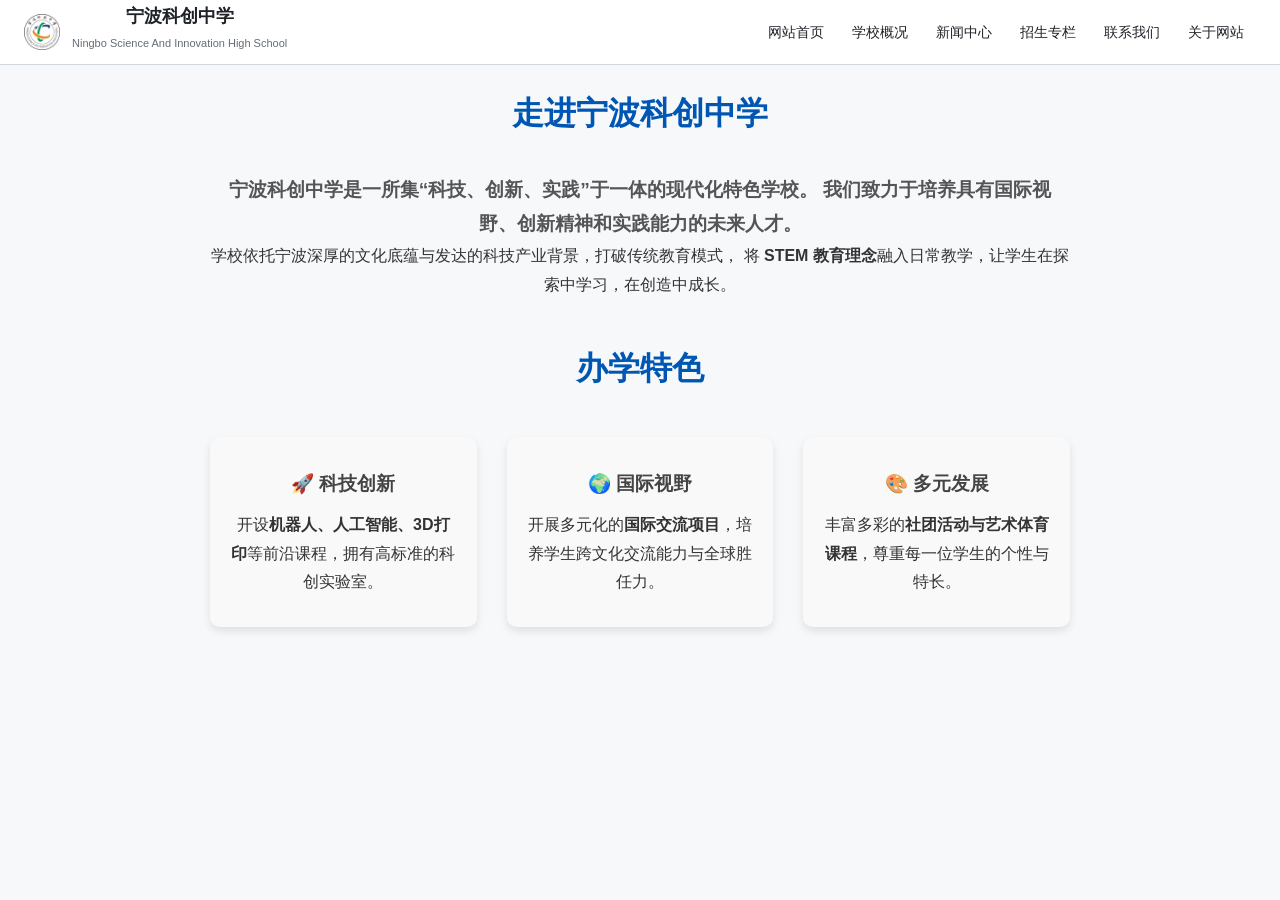
==== about.html @ 24e6c83d "First upload" ====
<!DOCTYPE html>
<html lang="zh-CN">
    <head>
    <meta charset="UTF-8">
    <meta name="viewport" content="width=device-width, initial-scale=1.0, user-scalable=yes">
    <title>宁波科创中学</title>
        <link rel="stylesheet" href="assets/css/style.css">
    </head>
    <body>

    <div class="navbar">
        <div class="nav-container">
            <!-- 左侧标题 -->
            <div class="logo-area">
                <img src="assets/images/icon.png" alt="校徽">
                <div class="logo-text">
                    <h1>宁波科创中学</h1>
                    <h3>Ningbo Science And Innovation High School</h3>
                </div>
            </div>

            <!-- 汉堡菜单 -->
            <button class="hamburger" id="hamburgerBtn" aria-label="菜单">
                <span></span>
                <span></span>
                <span></span>
            </button>

            <!-- 导航菜单 -->
            <ul class="nav-menu" id="navMenu">
                <li><a href="#">网站首页</a></li>
                <li><a href="#">学校概况</a></li>
                <li><a href="#">新闻中心</a></li>
                <li><a href="#">招生专栏</a></li>
                <li><a href="#">联系我们</a></li>
                <li><a href="#">关于网站</a></li>
            </ul>
        </div>
    </div>
    <!-- 主要内容区域 -->
    <main>
            <link rel="stylesheet" href="assets/css/style_about.css">
        <!-- 第一部分：学校概况 -->
        <section id="about" class="school-intro">
            <div class="container">
                <h2>走进宁波科创中学</h2>
                <p class="lead-text">
                    宁波科创中学是一所集“科技、创新、实践”于一体的现代化特色学校。
                    我们致力于培养具有<strong>国际视野</strong>、<strong>创新精神</strong>和<strong>实践能力</strong>的未来人才。
                </p>
                <p>
                    学校依托宁波深厚的文化底蕴与发达的科技产业背景，打破传统教育模式，
                    将 <strong>STEM 教育理念</strong>融入日常教学，让学生在探索中学习，在创造中成长。
                </p>
            </div>
        </section>

        <!-- 第二部分：办学特色 -->
        <section id="features" class="school-features">
            <div class="container">
                <h2>办学特色</h2>
                <div class="feature-grid">
                    <!-- 特色 1 -->
                    <div class="feature-item">
                        <h3>🚀 科技创新</h3>
                        <p>开设<strong>机器人、人工智能、3D打印</strong>等前沿课程，拥有高标准的科创实验室。</p>
                    </div>
                    <!-- 特色 2 -->
                    <div class="feature-item">
                        <h3>🌍 国际视野</h3>
                        <p>开展多元化的<strong>国际交流项目</strong>，培养学生跨文化交流能力与全球胜任力。</p>
                    </div>
                    <!-- 特色 3 -->
                    <div class="feature-item">
                        <h3>🎨 多元发展</h3>
                        <p>丰富多彩的<strong>社团活动与艺术体育课程</strong>，尊重每一位学生的个性与特长。</p>
                    </div>
                </div>
            </div>
        </section>
    </main>
    <script src="assets/js/main.js"></script>
    </body>
</html>
---- assets/css/style.css ----
/* 样式文件 */
* {
    margin: 0;
    padding: 0;
    box-sizing: border-box;
}

body {
    font-family:
        -apple-system, BlinkMacSystemFont, "Segoe UI", Helvetica, Arial,
        sans-serif;
    background-color: #f6f8fa;
    min-height: 100vh;
    display: flex;
    flex-direction: column;
}

/* ========== 导航栏 ========== */
.navbar {
    background-color: #ffffff;
    border-bottom: 1px solid #d0d7de;
    position: sticky;
    top: 0;
    z-index: 100;
}

.nav-container {
    max-width: 1280px;
    margin: 0 auto;
    padding: 0 24px;
    display: flex;
    align-items: center;
    justify-content: space-between;
    min-height: 60px;
    position: relative;
}

/* 左侧 logo + 标题 */
.logo-area {
    display: flex;
    align-items: center;
    gap: 12px;
}

.logo-area img {
    width: 36px;
    height: auto;
}

.logo-text h1 {
    font-size: 18px;
    font-weight: 600;
    color: #1f2328;
}

.logo-text h3 {
    font-size: 11px;
    color: #656d76;
    font-weight: normal;
    margin-top: 2px;
}

/* 导航菜单 (桌面端) */
.nav-menu {
    list-style: none;
    display: flex;
    gap: 4px;
    align-items: center;
    transition: all 0.3s ease;
}

.nav-menu li a {
    display: block;
    padding: 8px 12px;
    color: #1f2328;
    text-decoration: none;
    font-weight: 500;
    font-size: 14px;
    border-radius: 6px;
    transition: all 0.2s;
}

.nav-menu li a:hover {
    background-color: #f0f2f5;
    color: #0969da;
}

/* 优化导航菜单的动画，使其更加丝滑 */
.nav-menu {
    transition:
        transform 0.35s cubic-bezier(0.4, 0, 0.2, 1),
        opacity 0.3s ease;
}

/* 汉堡菜单按钮 */
.hamburger {
    display: none;
    flex-direction: column;
    justify-content: space-between;
    width: 28px;
    height: 22px;
    background: transparent;
    border: none;
    cursor: pointer;
    padding: 0;
    z-index: 20;
    position: relative;
    top: 0;
}

.hamburger span {
    width: 100%;
    height: 2.5px;
    background-color: #1f2328;
    border-radius: 4px;
    transition: all 0.25s cubic-bezier(0.4, 0, 0.2, 1);
}

.hamburger.active span:nth-child(1) {
    transform: translateY(9.5px) rotate(45deg);
}

.hamburger.active span:nth-child(2) {
    opacity: 0;
}

.hamburger.active span:nth-child(3) {
    transform: translateY(-9.5px) rotate(-45deg);
}

/* ========== 移动端样式 (≤768px) ========== */
@media (max-width: 768px) {
    .nav-container {
        padding: 0 16px;
    }

    .logo-area img {
        width: 32px;
    }

    .logo-text h1 {
        font-size: 16px;
    }

    .logo-text h3 {
        font-size: 10px;
    }

    /* 显示汉堡按钮 */
    .hamburger {
        display: flex;
    }

    /* 导航菜单折叠状态 */
    .nav-menu {
        position: absolute;
        top: 100%;
        left: 0;
        right: 0;
        background-color: #ffffff;
        flex-direction: column;
        align-items: stretch;
        gap: 0;
        padding: 16px 20px 24px;
        border-top: 1px solid #d0d7de;
        box-shadow: 0 8px 16px rgba(0, 0, 0, 0.05);
        transform: translateY(-120%);
        opacity: 0;
        visibility: hidden;
        transition:
            transform 0.25s ease-in-out,
            opacity 0.2s ease;
        z-index: 99;
    }

    /* 菜单展开状态 */
    .nav-menu.open {
        transform: translateY(0);
        opacity: 1;
        visibility: visible;
    }

    .nav-menu li {
        width: 100%;
        text-align: center;
        border-bottom: 1px solid #f0f2f5;
    }

    .nav-menu li:last-child {
        border-bottom: none;
    }

    .nav-menu li a {
        padding: 14px 12px;
        font-size: 16px;
    }
}

.footer {
    margin-top: auto;
    background-color: #ffffff;
    border-top: 1px solid #d0d7de;
    padding: 2rem 24px;
}

.footer-container {
    max-width: 1280px;
    margin: 0 auto;
    display: flex;
    justify-content: space-between;
    align-items: center;
    flex-wrap: wrap;
    gap: 1rem;
}

.footer-info {
    color: #656d76;
    font-size: 0.85rem;
}

.footer-links {
    display: flex;
    gap: 1.5rem;
    flex-wrap: wrap;
}

.footer-links a {
    color: #656d76;
    text-decoration: none;
    font-size: 0.85rem;
    transition: color 0.2s;
}

.footer-links a:hover {
    color: #0969da;
}

@media (max-width: 768px) {
    .footer-container {
        flex-direction: column;
        text-align: center;
        gap: 0.8rem;
    }

    .footer-links {
        justify-content: center;
    }
}
---- assets/css/style_about.css ----
/* 全局设置：确保文字默认居中 */
body {
    font-family: "Microsoft YaHei", sans-serif;
    line-height: 1.8; /* 增加行高，让居中看起来不拥挤 */
    color: #333;
    margin: 0;
    padding: 0;
    text-align: center; /* 【关键】强制所有文字居中 */
}

/* 容器：控制内容宽度，并让容器本身在页面居中 */
.container {
    width: 80%;           /* 宽度设为 80%，不要太宽 */
    max-width: 900px;     /* 最大不超过 900px */
    margin: 0 auto;       /* 【关键】左右外边距自动，实现容器水平居中 */
    padding: 20px;
    text-align: center;   /* 确保内部文字居中 */
}

/* 标题样式 */
h2 {
    color: #0056b3;       /* 科技蓝 */
    font-size: 2rem;
    margin-bottom: 30px;  /* 标题下方留白 */
    text-align: center;   /* 标题强制居中 */
}

h3 {
    color: #444;
    margin-bottom: 10px;
}

/* 引导文字（首段） */
.lead-text {
    font-size: 1.2rem;
    font-weight: bold;
    color: #555;
}

/* 特色板块：网格布局 */
.feature-grid {
    display: flex;              /* 开启弹性布局 */
    justify-content: center;    /* 【关键】让子元素（三个卡片）在中间对齐 */
    flex-wrap: wrap;            /* 允许换行，适配手机 */
    gap: 30px;                  /* 卡片之间的间距 */
    margin-top: 40px;
}

/* 单个特色卡片 */
.feature-item {
    flex: 1 1 250px;    /* 弹性伸缩，最小宽度 250px */
    background: #f9f9f9;
    padding: 30px 20px; /* 上下30px，左右20px */
    border-radius: 10px;/* 圆角 */
    box-shadow: 0 4px 8px rgba(0,0,0,0.1); /* 阴影 */
    text-align: center; /* 卡片内文字居中 */
}
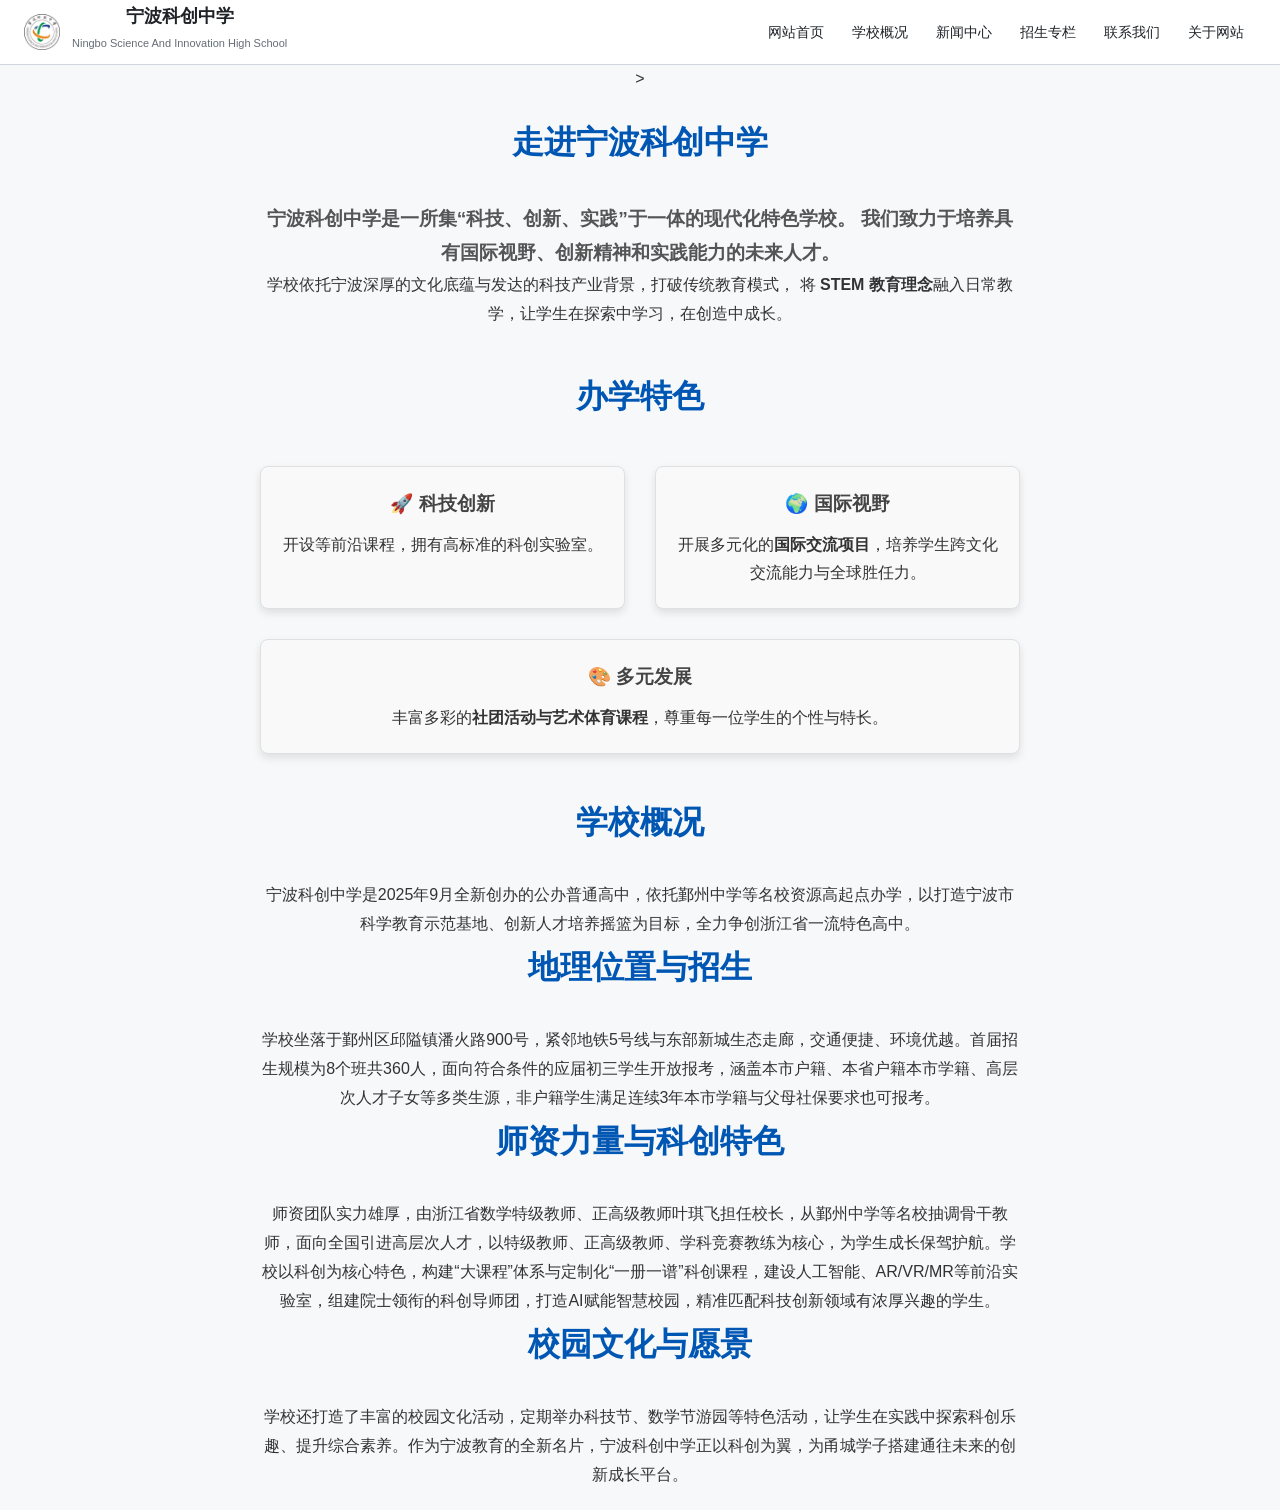
==== commit 5b81ef85: "update" ====
--- a/about.html
+++ b/about.html
@@ -28,20 +28,21 @@
 
             <!-- 导航菜单 -->
             <ul class="nav-menu" id="navMenu">
-                <li><a href="#">网站首页</a></li>
-                <li><a href="#">学校概况</a></li>
-                <li><a href="#">新闻中心</a></li>
-                <li><a href="#">招生专栏</a></li>
-                <li><a href="#">联系我们</a></li>
-                <li><a href="#">关于网站</a></li>
+                <li><a href="index.html">网站首页</a></li>
+                <li><a href="about.html">学校概况</a></li>
+                <li><a href="news.html">新闻中心</a></li>
+                <li><a href="admissions.html">招生专栏</a></li>
+                <li><a href="contact.html">联系我们</a></li>
+                <li><a href="about-site.html">关于网站</a></li>
             </ul>
         </div>
-    </div>
+    </div>>
     <!-- 主要内容区域 -->
     <main>
-            <link rel="stylesheet" href="assets/css/style_about.css">
+            <link rel="stylesheet" href="assets/css/style.css">
         <!-- 第一部分：学校概况 -->
         <section id="about" class="school-intro">
+            
             <div class="container">
                 <h2>走进宁波科创中学</h2>
                 <p class="lead-text">
@@ -52,33 +53,46 @@
                     学校依托宁波深厚的文化底蕴与发达的科技产业背景，打破传统教育模式，
                     将 <strong>STEM 教育理念</strong>融入日常教学，让学生在探索中学习，在创造中成长。
                 </p>
+                
             </div>
         </section>
 
         <!-- 第二部分：办学特色 -->
-        <section id="features" class="school-features">
+        <section id="features" class="school-features" >
             <div class="container">
                 <h2>办学特色</h2>
                 <div class="feature-grid">
                     <!-- 特色 1 -->
-                    <div class="feature-item">
+                    <div class="feature-item" data-type="teach">
                         <h3>🚀 科技创新</h3>
-                        <p>开设<strong>机器人、人工智能、3D打印</strong>等前沿课程，拥有高标准的科创实验室。</p>
+                        <p>开设<strong></strong>等前沿课程，拥有高标准的科创实验室。</p>
                     </div>
                     <!-- 特色 2 -->
-                    <div class="feature-item">
+                    <div class="feature-item" data-type="gobal">
                         <h3>🌍 国际视野</h3>
                         <p>开展多元化的<strong>国际交流项目</strong>，培养学生跨文化交流能力与全球胜任力。</p>
                     </div>
                     <!-- 特色 3 -->
-                    <div class="feature-item">
+                    <div class="feature-item" data-type="develop">
                         <h3>🎨 多元发展</h3>
                         <p>丰富多彩的<strong>社团活动与艺术体育课程</strong>，尊重每一位学生的个性与特长。</p>
                     </div>
                 </div>
             </div>
         </section>
-    </main>
+        <div class="container">
+                <h2>学校概况</h2>
+    <p>宁波科创中学是2025年9月全新创办的公办普通高中，依托鄞州中学等名校资源高起点办学，以打造宁波市科学教育示范基地、创新人才培养摇篮为目标，全力争创浙江省一流特色高中。</p>
+
+    <h2>地理位置与招生</h2>
+    <p>学校坐落于鄞州区邱隘镇潘火路900号，紧邻地铁5号线与东部新城生态走廊，交通便捷、环境优越。首届招生规模为8个班共360人，面向符合条件的应届初三学生开放报考，涵盖本市户籍、本省户籍本市学籍、高层次人才子女等多类生源，非户籍学生满足连续3年本市学籍与父母社保要求也可报考。</p>
+
+    <h2>师资力量与科创特色</h2>
+    <p>师资团队实力雄厚，由浙江省数学特级教师、正高级教师叶琪飞担任校长，从鄞州中学等名校抽调骨干教师，面向全国引进高层次人才，以特级教师、正高级教师、学科竞赛教练为核心，为学生成长保驾护航。学校以科创为核心特色，构建“大课程”体系与定制化“一册一谱”科创课程，建设人工智能、AR/VR/MR等前沿实验室，组建院士领衔的科创导师团，打造AI赋能智慧校园，精准匹配科技创新领域有浓厚兴趣的学生。</p>
+
+    <h2>校园文化与愿景</h2>
+    <p>学校还打造了丰富的校园文化活动，定期举办科技节、数学节游园等特色活动，让学生在实践中探索科创乐趣、提升综合素养。作为宁波教育的全新名片，宁波科创中学正以科创为翼，为甬城学子搭建通往未来的创新成长平台。</p>
+        </div>
     <script src="assets/js/main.js"></script>
     </body>
 </html>
--- a/assets/css/style.css
+++ b/assets/css/style.css
@@ -246,3 +246,171 @@
         justify-content: center;
     }
 }
+/* 全局设置：确保文字默认居中 */
+body {
+    font-family: "Microsoft YaHei", sans-serif;
+    line-height: 1.8; /* 增加行高，让居中看起来不拥挤 */
+    color: #333;
+    margin: 0;
+    padding: 0;
+    text-align: center; /* 【关键】强制所有文字居中 */
+}
+
+/* 容器：控制内容宽度，并让容器本身在页面居中 */
+.container {
+    width: 80%; /* 宽度设为 80%，不要太宽 */
+    max-width: 900px; /* 最大不超过 900px */
+    margin: 0 auto; /* 【关键】左右外边距自动，实现容器水平居中 */
+    padding: 20px;
+    text-align: center; /* 确保内部文字居中 */
+}
+
+/* 标题样式 */
+h2 {
+    color: #0056b3; /* 科技蓝 */
+    font-size: 2rem;
+    margin-bottom: 30px; /* 标题下方留白 */
+    text-align: center; /* 标题强制居中 */
+}
+
+h3 {
+    color: #444;
+    margin-bottom: 10px;
+}
+
+/* 引导文字（首段） */
+.lead-text {
+    font-size: 1.2rem;
+    font-weight: bold;
+    color: #555;
+}
+
+/* 特色板块：网格布局 */
+.feature-grid {
+    display: flex; /* 开启弹性布局 */
+    justify-content: center; /* 【关键】让子元素（三个卡片）在中间对齐 */
+    flex-wrap: wrap; /* 允许换行，适配手机 */
+    gap: 30px; /* 卡片之间的间距 */
+    margin-top: 40px;
+}
+
+/* 单个特色卡片 */
+.feature-item {
+    flex: 1 1 250px; /* 弹性伸缩，最小宽度 250px */
+    background: #f9f9f9;
+    padding: 30px 20px; /* 上下30px，左右20px */
+    border-radius: 10px; /* 圆角 */
+    box-shadow: 0 4px 8px rgba(0, 0, 0, 0.1); /* 阴影 */
+    text-align: center; /* 卡片内文字居中 */
+}
+.feature-item {
+    /* 基础样式 */
+    padding: 20px;
+    border-radius: 8px;
+    background-color: #f9f9f9;
+    border: 1px solid #e0e0e0;
+    transition: all 0.3s ease; /* 添加过渡效果 */
+}
+
+/* 悬停时的浮动效果 */
+.feature-item:hover {
+    transform: translateY(-10px); /* 向上移动10px */
+    box-shadow: 0 10px 25px rgba(0, 0, 0, 0.15); /* 添加阴影增强浮动感 */
+    background-color: #ffffff;
+    border-color: #d0d0d0;
+}
+
+/* 可选：添加缩放效果 */
+.feature-item:hover h3 {
+    transform: scale(1.05); /* 标题轻微放大 */
+    transition: transform 0.3s ease;
+}
+
+/* 可选：图标动画 */
+.feature-item:hover h3::before {
+    animation: bounce 0.5s ease;
+}
+
+@keyframes bounce {
+    0%,
+    100% {
+        transform: translateY(0);
+    }
+    50% {
+        transform: translateY(-5px);
+    }
+}
+/* 基础样式 */
+.container {
+    max-width: 800px;
+    margin: 0 auto;
+    padding: 20px;
+    font-family: sans-serif;
+}
+
+/* 按钮样式 */
+.btn-group {
+    text-align: center;
+    margin-bottom: 30px;
+}
+.btn {
+    padding: 10px 20px;
+    cursor: pointer;
+    border: 1px solid #ddd;
+    background: #f0f0f0;
+    border-radius: 4px;
+    margin: 0 5px;
+    transition: all 0.3s;
+}
+.btn:hover {
+    background: #e0e0e0;
+}
+/* 激活状态的按钮样式 */
+.btn.active {
+    background: #007bff;
+    color: white;
+    border-color: #007bff;
+}
+.avatar {
+    width: 200px;
+    height: 200px;
+    border-radius: 50%;
+    overflow: hidden;
+    text-align: center; /* 让内部图片居中 */
+    margin: 0 auto;     /* 如果 .avatar 本身也有宽度，这行让它自己也居中 */
+}
+/* 让图片填满容器 */
+.avatar img {
+    width: 100%;
+    height: 100%;
+    object-fit: cover; /* 保持比例填充，避免变形 */
+    
+}
+/* --- 核心 CSS 逻辑 --- */
+
+/* 1. 默认隐藏所有内容块 */
+.content-item {
+    display: none;
+    padding: 20px;
+    border: 1px solid #eee;
+    border-radius: 8px;
+    background: #fafafa;
+    animation: fadeIn 0.5s; /* 可选：添加淡入动画 */
+}
+
+/* 2. 只有带有 .active 类的元素才显示 */
+.content-item.active {
+    display: block;
+}
+
+/* 简单的淡入动画 */
+@keyframes fadeIn {
+    from {
+        opacity: 0;
+        transform: translateY(10px);
+    }
+    to {
+        opacity: 1;
+        transform: translateY(0);
+    }
+}
--- a/assets/css/style.css
+++ b/assets/css/style.css
@@ -246,3 +246,171 @@
         justify-content: center;
     }
 }
+/* 全局设置：确保文字默认居中 */
+body {
+    font-family: "Microsoft YaHei", sans-serif;
+    line-height: 1.8; /* 增加行高，让居中看起来不拥挤 */
+    color: #333;
+    margin: 0;
+    padding: 0;
+    text-align: center; /* 【关键】强制所有文字居中 */
+}
+
+/* 容器：控制内容宽度，并让容器本身在页面居中 */
+.container {
+    width: 80%; /* 宽度设为 80%，不要太宽 */
+    max-width: 900px; /* 最大不超过 900px */
+    margin: 0 auto; /* 【关键】左右外边距自动，实现容器水平居中 */
+    padding: 20px;
+    text-align: center; /* 确保内部文字居中 */
+}
+
+/* 标题样式 */
+h2 {
+    color: #0056b3; /* 科技蓝 */
+    font-size: 2rem;
+    margin-bottom: 30px; /* 标题下方留白 */
+    text-align: center; /* 标题强制居中 */
+}
+
+h3 {
+    color: #444;
+    margin-bottom: 10px;
+}
+
+/* 引导文字（首段） */
+.lead-text {
+    font-size: 1.2rem;
+    font-weight: bold;
+    color: #555;
+}
+
+/* 特色板块：网格布局 */
+.feature-grid {
+    display: flex; /* 开启弹性布局 */
+    justify-content: center; /* 【关键】让子元素（三个卡片）在中间对齐 */
+    flex-wrap: wrap; /* 允许换行，适配手机 */
+    gap: 30px; /* 卡片之间的间距 */
+    margin-top: 40px;
+}
+
+/* 单个特色卡片 */
+.feature-item {
+    flex: 1 1 250px; /* 弹性伸缩，最小宽度 250px */
+    background: #f9f9f9;
+    padding: 30px 20px; /* 上下30px，左右20px */
+    border-radius: 10px; /* 圆角 */
+    box-shadow: 0 4px 8px rgba(0, 0, 0, 0.1); /* 阴影 */
+    text-align: center; /* 卡片内文字居中 */
+}
+.feature-item {
+    /* 基础样式 */
+    padding: 20px;
+    border-radius: 8px;
+    background-color: #f9f9f9;
+    border: 1px solid #e0e0e0;
+    transition: all 0.3s ease; /* 添加过渡效果 */
+}
+
+/* 悬停时的浮动效果 */
+.feature-item:hover {
+    transform: translateY(-10px); /* 向上移动10px */
+    box-shadow: 0 10px 25px rgba(0, 0, 0, 0.15); /* 添加阴影增强浮动感 */
+    background-color: #ffffff;
+    border-color: #d0d0d0;
+}
+
+/* 可选：添加缩放效果 */
+.feature-item:hover h3 {
+    transform: scale(1.05); /* 标题轻微放大 */
+    transition: transform 0.3s ease;
+}
+
+/* 可选：图标动画 */
+.feature-item:hover h3::before {
+    animation: bounce 0.5s ease;
+}
+
+@keyframes bounce {
+    0%,
+    100% {
+        transform: translateY(0);
+    }
+    50% {
+        transform: translateY(-5px);
+    }
+}
+/* 基础样式 */
+.container {
+    max-width: 800px;
+    margin: 0 auto;
+    padding: 20px;
+    font-family: sans-serif;
+}
+
+/* 按钮样式 */
+.btn-group {
+    text-align: center;
+    margin-bottom: 30px;
+}
+.btn {
+    padding: 10px 20px;
+    cursor: pointer;
+    border: 1px solid #ddd;
+    background: #f0f0f0;
+    border-radius: 4px;
+    margin: 0 5px;
+    transition: all 0.3s;
+}
+.btn:hover {
+    background: #e0e0e0;
+}
+/* 激活状态的按钮样式 */
+.btn.active {
+    background: #007bff;
+    color: white;
+    border-color: #007bff;
+}
+.avatar {
+    width: 200px;
+    height: 200px;
+    border-radius: 50%;
+    overflow: hidden;
+    text-align: center; /* 让内部图片居中 */
+    margin: 0 auto;     /* 如果 .avatar 本身也有宽度，这行让它自己也居中 */
+}
+/* 让图片填满容器 */
+.avatar img {
+    width: 100%;
+    height: 100%;
+    object-fit: cover; /* 保持比例填充，避免变形 */
+    
+}
+/* --- 核心 CSS 逻辑 --- */
+
+/* 1. 默认隐藏所有内容块 */
+.content-item {
+    display: none;
+    padding: 20px;
+    border: 1px solid #eee;
+    border-radius: 8px;
+    background: #fafafa;
+    animation: fadeIn 0.5s; /* 可选：添加淡入动画 */
+}
+
+/* 2. 只有带有 .active 类的元素才显示 */
+.content-item.active {
+    display: block;
+}
+
+/* 简单的淡入动画 */
+@keyframes fadeIn {
+    from {
+        opacity: 0;
+        transform: translateY(10px);
+    }
+    to {
+        opacity: 1;
+        transform: translateY(0);
+    }
+}
